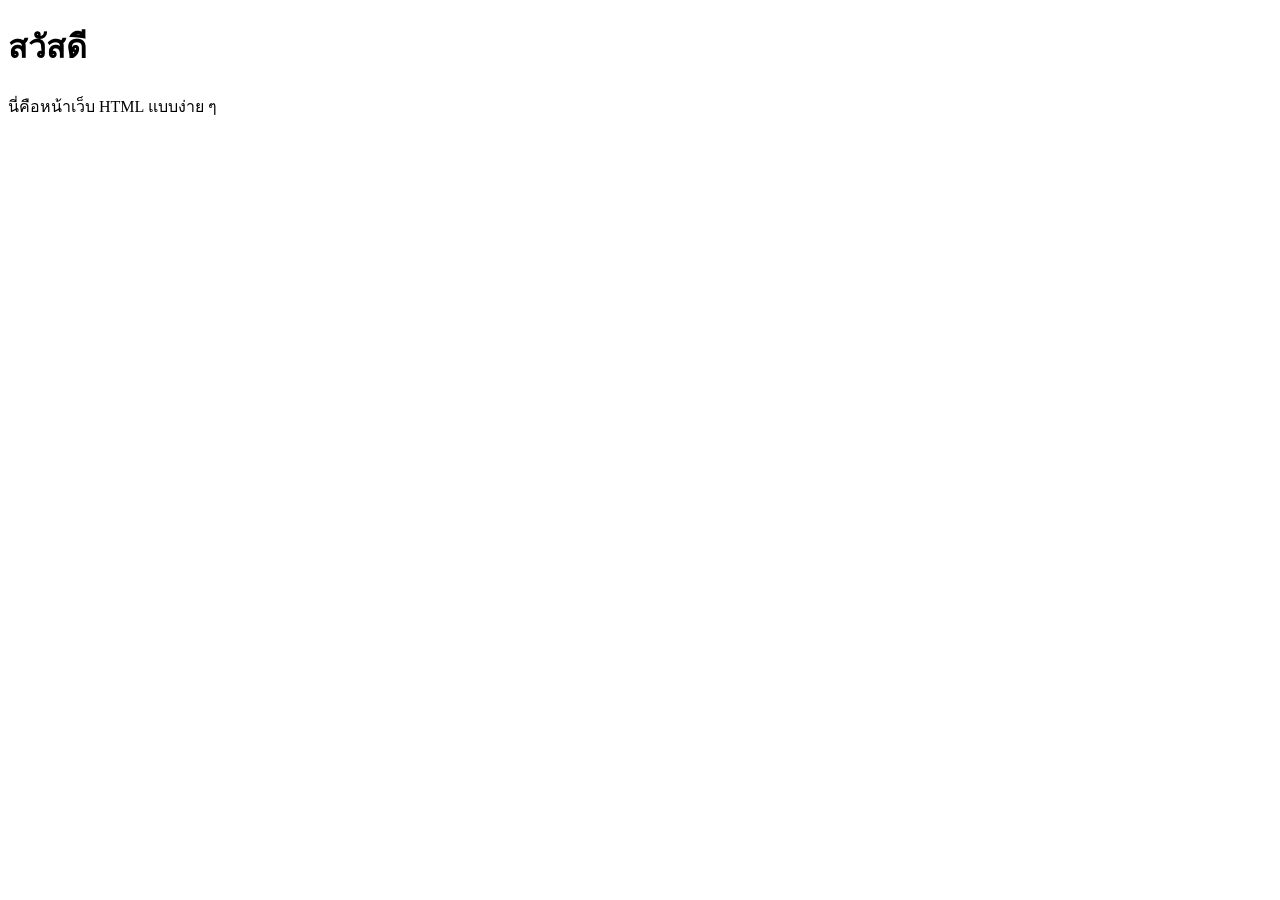
==== index.html @ 40768bd3 "add html file" ====
<!doctype html>
<html lang="th">
<head>
  <meta charset="utf-8">
  <meta name="viewport" content="width=device-width, initial-scale=1">
  <title>หน้าแรก</title>
</head>
<body>
  <h1>สวัสดี</h1>
  <p>นี่คือหน้าเว็บ HTML แบบง่าย ๆ</p>
</body>
</html>
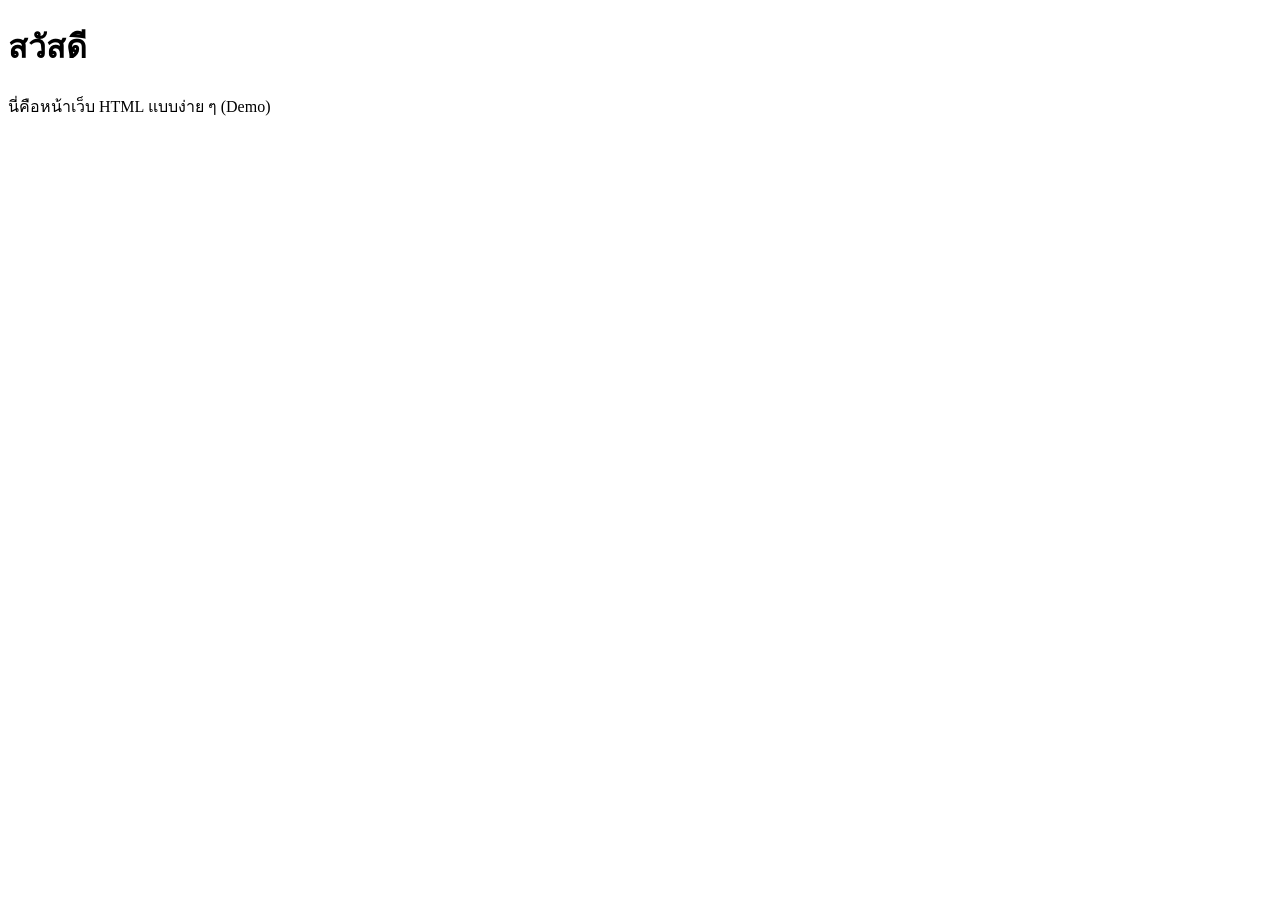
==== commit b89aaad5: "add demo page" ====
--- a/index.html
+++ b/index.html
@@ -7,6 +7,6 @@
 </head>
 <body>
   <h1>สวัสดี</h1>
-  <p>นี่คือหน้าเว็บ HTML แบบง่าย ๆ</p>
+  <p>นี่คือหน้าเว็บ HTML แบบง่าย ๆ (Demo)</p>
 </body>
 </html>
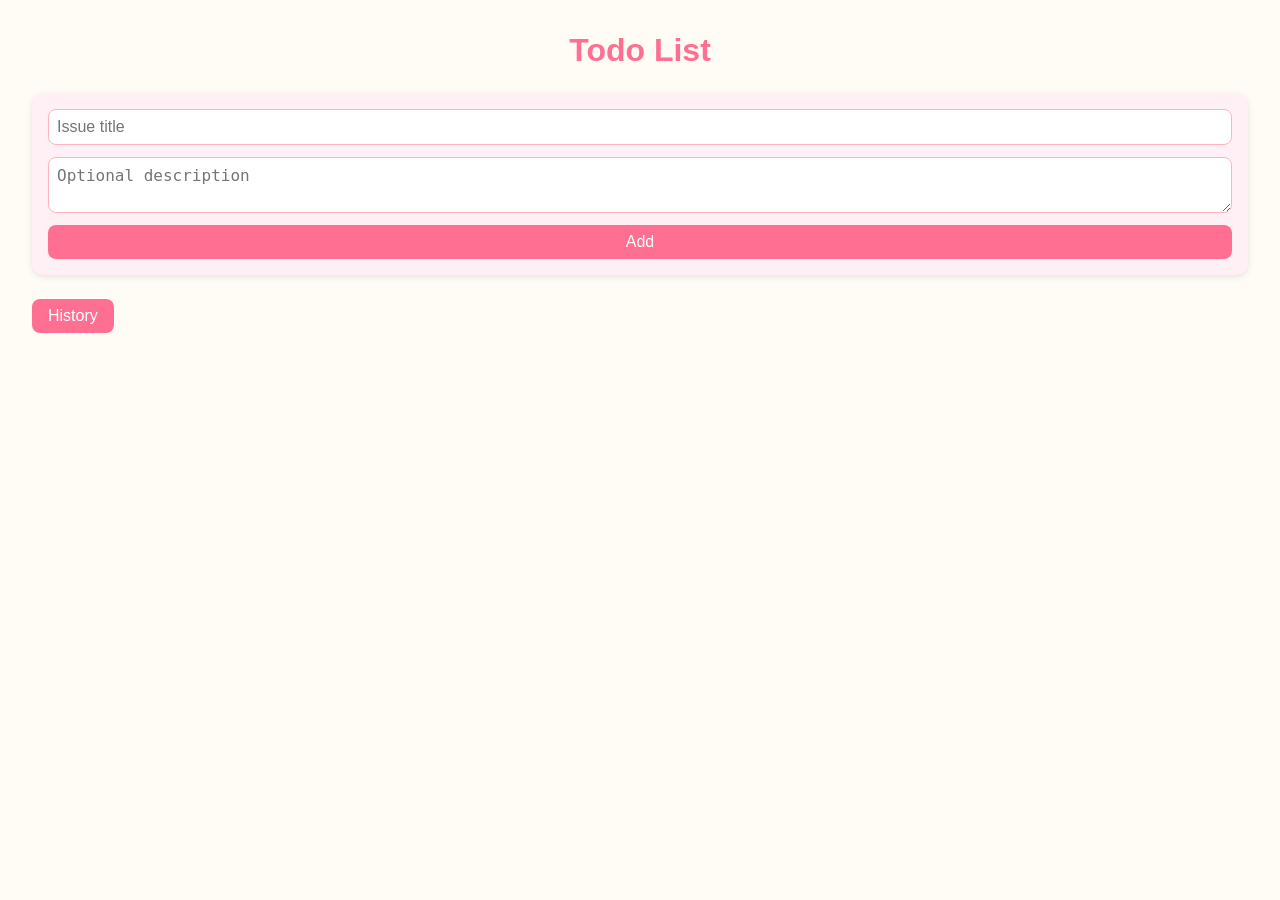
==== commit 50ebe866: "update html" ====
--- a/index.html
+++ b/index.html
@@ -1,12 +1,36 @@
-<!doctype html>
-<html lang="th">
+<!DOCTYPE html>
+<html lang="en">
 <head>
-  <meta charset="utf-8">
-  <meta name="viewport" content="width=device-width, initial-scale=1">
-  <title>หน้าแรก</title>
+  <meta charset="UTF-8" />
+  <meta name="viewport" content="width=device-width, initial-scale=1.0" />
+  <title>Todo List</title>
+  <link rel="stylesheet" href="styles/main.css" />
 </head>
 <body>
-  <h1>สวัสดี</h1>
-  <p>นี่คือหน้าเว็บ HTML แบบง่าย ๆ (Demo)</p>
+  <h1>Todo List</h1>
+
+  <!-- Add Issue Form -->
+  <form id="add-issue">
+    <input type="text" id="title" placeholder="Issue title" required />
+    <textarea id="description" placeholder="Optional description"></textarea>
+    <button type="submit">Add</button>
+  </form>
+
+  <!-- Issue List -->
+  <ul id="issue-list"></ul>
+
+  <!-- History Button -->
+  <button id="history-btn">History</button>
+
+  <!-- History Modal -->
+  <div id="history-modal" class="modal hidden">
+    <div class="modal-content">
+      <span class="close" id="history-close">&times;</span>
+      <h2>Issue History</h2>
+      <ul id="history-list"></ul>
+    </div>
+  </div>
+
+  <script src="scripts/app.js"></script>
 </body>
 </html>
--- a/styles/main.css
+++ b/styles/main.css
@@ -0,0 +1,107 @@
+/* Soft pastel Kawaii UI */
+* {
+  margin: 0;
+  padding: 0;
+  box-sizing: border-box;
+}
+
+body {
+  font-family: 'Helvetica Neue', Arial, sans-serif;
+  background: #fffbf5; /* very light pastel peach */
+  color: #333;
+  padding: 2rem;
+}
+
+h1 {
+  text-align: center;
+  color: #ff6f91; /* pastel pink */
+  margin-bottom: 1.5rem;
+  font-size: 2rem;
+}
+
+form {
+  background: #fff0f5; /* pastel lavender */
+  padding: 1rem;
+  border-radius: 12px;
+  box-shadow: 0 2px 6px rgba(0,0,0,0.1);
+  display: flex;
+  flex-direction: column;
+  gap: 0.75rem;
+  margin-bottom: 1.5rem;
+}
+
+input, textarea {
+  border: 1px solid #ffb3c1; /* soft pink */
+  border-radius: 8px;
+  padding: 0.5rem;
+  font-size: 1rem;
+  background: #fff;
+}
+
+button {
+  background: #ff6f91;
+  color: #fff;
+  border: none;
+  border-radius: 8px;
+  padding: 0.5rem 1rem;
+  font-size: 1rem;
+  cursor: pointer;
+  transition: background 0.2s;
+}
+
+button:hover {
+  background: #ff4d70;
+}
+
+#issue-list, #history-list {
+  list-style: none;
+  padding: 0;
+}
+
+li {
+  background: #fff;
+  margin-bottom: 0.75rem;
+  padding: 0.75rem;
+  border-radius: 10px;
+  box-shadow: 0 1px 3px rgba(0,0,0,0.08);
+  display: flex;
+  justify-content: space-between;
+  align-items: center;
+}
+
+li span {
+  flex-grow: 1;
+  margin-right: 0.5rem;
+}
+
+.modal {
+  position: fixed;
+  inset: 0;
+  background: rgba(255, 250, 240, 0.9);
+  display: flex;
+  justify-content: center;
+  align-items: center;
+}
+
+.modal.hidden { display: none; }
+
+.modal-content {
+  background: #fff;
+  padding: 1.5rem;
+  border-radius: 12px;
+  max-width: 90%;
+  max-height: 80%;
+  overflow-y: auto;
+  position: relative;
+  box-shadow: 0 4px 12px rgba(0,0,0,0.15);
+}
+
+.close {
+  position: absolute;
+  top: 0.5rem;
+  right: 0.5rem;
+  font-size: 1.5rem;
+  cursor: pointer;
+  color: #ff6f91;
+}
+
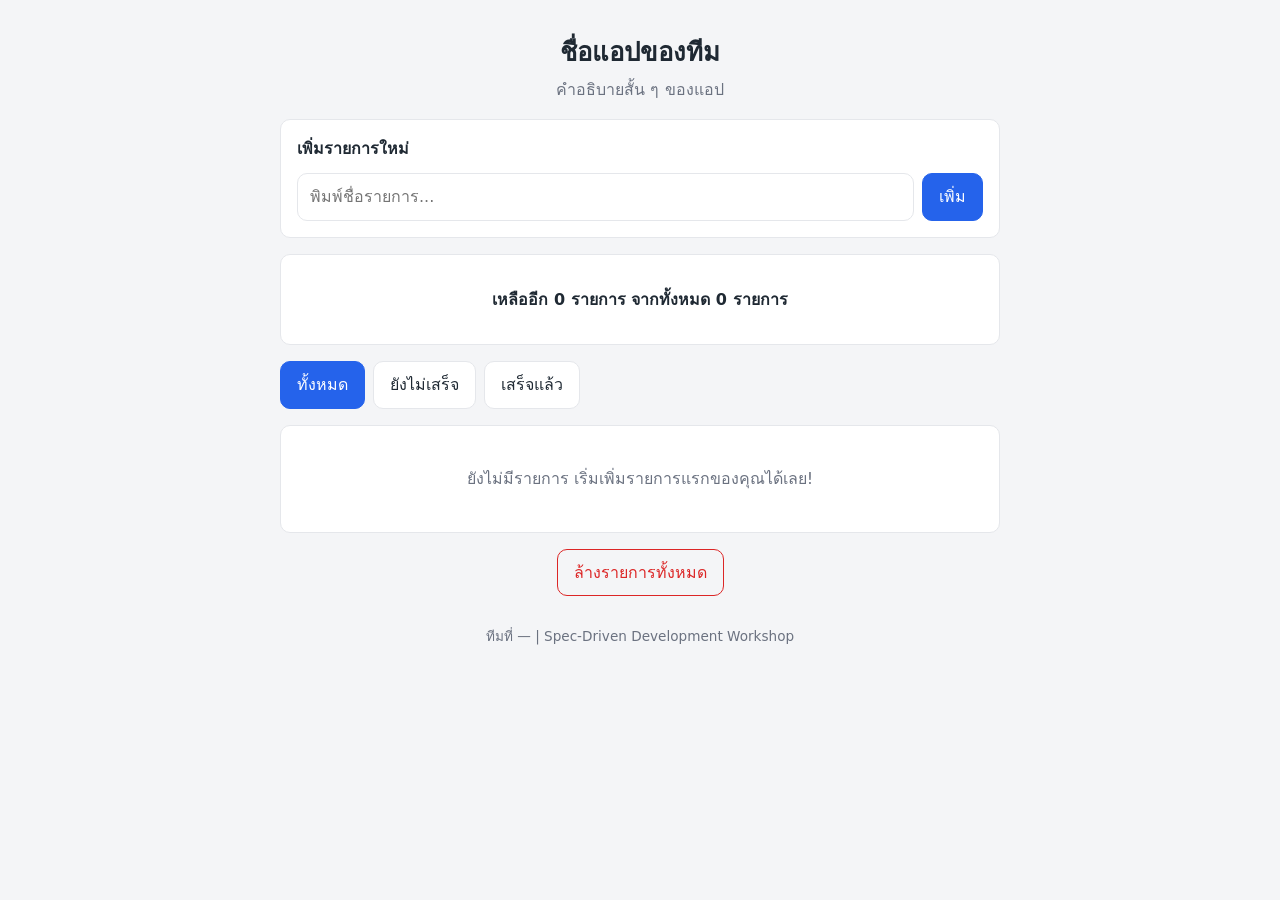
==== commit fe42453d: "Add specifications for various web applications including water tracker, recipe box, flashcard, pomo" ====
--- a/index.html
+++ b/index.html
@@ -1,36 +1,101 @@
-<!DOCTYPE html>
-<html lang="en">
+<!doctype html>
+<!--
+  ============================================================
+  SDD WORKSHOP — BASE TEMPLATE (index.html)
+  ============================================================
+  ไฟล์นี้คือ "จุดเริ่มต้นร่วม" ของทุกทีม
+  แต่ละทีมแตก branch ของตัวเอง (เช่น team-1) แล้วแก้ไฟล์นี้ตามโจทย์ของทีม
+  โจทย์ของแต่ละทีมอยู่ที่: specs/โจทย์/team-<เลขทีม>.md
+
+  วิธีใช้:
+  1. อ่านโจทย์ของทีมตัวเองก่อน
+  2. แทนที่ทุกจุดที่เขียนว่า TODO ด้วยเนื้อหาจริงของโจทย์
+  3. ห้ามย้ายไฟล์นี้ไปโฟลเดอร์ย่อย — index.html ต้องอยู่ที่ root เสมอ (ดู constitution ข้อ VII)
+  4. ไฟล์ style.css และ app.js ต้องวางข้าง ๆ ไฟล์นี้ที่ root เช่นกัน
+
+  โครงสร้างด้านล่างเป็นโครงกลางที่ใช้ได้กับทุกโจทย์
+  (ฟอร์มเพิ่มข้อมูล → สรุปตัวเลข → ตัวกรอง → ลิสต์รายการ → empty state)
+  ทีมสามารถเพิ่ม/ลด section ได้ตามโจทย์ แต่ควรคง id หลักไว้เพื่อให้ app.js อ้างอิงตรงกัน
+  ============================================================
+-->
+<html lang="th">
 <head>
-  <meta charset="UTF-8" />
-  <meta name="viewport" content="width=device-width, initial-scale=1.0" />
-  <title>Todo List</title>
-  <link rel="stylesheet" href="styles/main.css" />
+  <meta charset="utf-8">
+  <meta name="viewport" content="width=device-width, initial-scale=1">
+  <!-- TODO: เปลี่ยนเป็นชื่อแอปของทีม เช่น "บันทึกรายรับ-รายจ่าย" -->
+  <title>SDD Workshop — Base Template</title>
+  <link rel="stylesheet" href="./style.css">
 </head>
 <body>
-  <h1>Todo List</h1>
 
-  <!-- Add Issue Form -->
-  <form id="add-issue">
-    <input type="text" id="title" placeholder="Issue title" required />
-    <textarea id="description" placeholder="Optional description"></textarea>
-    <button type="submit">Add</button>
-  </form>
+  <!-- ========== HEADER: ชื่อแอปและคำอธิบาย ========== -->
+  <header class="app-header">
+    <!-- TODO: เปลี่ยนชื่อแอปให้ตรงกับโจทย์ของทีม -->
+    <h1 id="app-title">ชื่อแอปของทีม</h1>
+    <!-- TODO: เปลี่ยนเป็นคำอธิบายสั้น ๆ ว่าแอปนี้ช่วยอะไรผู้ใช้ -->
+    <p id="app-subtitle">คำอธิบายสั้น ๆ ของแอป</p>
+  </header>
 
-  <!-- Issue List -->
-  <ul id="issue-list"></ul>
+  <main class="app-main">
 
-  <!-- History Button -->
-  <button id="history-btn">History</button>
+    <!-- ========== 1) ฟอร์มเพิ่มข้อมูล (Create) ========== -->
+    <section class="card" id="form-section">
+      <h2 class="section-title">เพิ่มรายการใหม่</h2>
 
-  <!-- History Modal -->
-  <div id="history-modal" class="modal hidden">
-    <div class="modal-content">
-      <span class="close" id="history-close">&times;</span>
-      <h2>Issue History</h2>
-      <ul id="history-list"></ul>
-    </div>
-  </div>
+      <!-- TODO: ปรับ input/select ให้ครบตามข้อ 2.1 ของโจทย์ทีมตัวเอง -->
+      <form id="item-form" class="form" autocomplete="off">
+        <input
+          type="text"
+          id="input-name"
+          class="input"
+          placeholder="พิมพ์ชื่อรายการ..."
+          required
+        >
+        <button type="submit" class="btn btn-primary">เพิ่ม</button>
+      </form>
 
-  <script src="scripts/app.js"></script>
+      <!-- ข้อความแจ้ง error ตอน validate ไม่ผ่าน (ซ่อนไว้ตอนเริ่มต้น) -->
+      <p id="form-error" class="form-error" hidden></p>
+    </section>
+
+    <!-- ========== 2) สรุปตัวเลขแบบเรียลไทม์ ========== -->
+    <!-- TODO: เปลี่ยนข้อความสรุปให้ตรงกับโจทย์ (เช่น ยอดคงเหลือ / ความคืบหน้า / จำนวนที่เหลือ) -->
+    <section class="card summary" id="summary-section">
+      <p id="summary-text">ยังไม่มีข้อมูลสรุป</p>
+    </section>
+
+    <!-- ========== 3) ตัวกรอง (Filter) ========== -->
+    <!-- TODO: เปลี่ยนชื่อปุ่มและค่า data-filter ให้ตรงกับมุมมองที่โจทย์กำหนด -->
+    <section class="filters" id="filter-section">
+      <button type="button" class="btn btn-filter is-active" data-filter="all">ทั้งหมด</button>
+      <button type="button" class="btn btn-filter" data-filter="active">ยังไม่เสร็จ</button>
+      <button type="button" class="btn btn-filter" data-filter="done">เสร็จแล้ว</button>
+    </section>
+
+    <!-- ========== 4) ลิสต์รายการ + empty state ========== -->
+    <section class="card" id="list-section">
+      <!-- app.js จะ render รายการเข้ามาที่นี่ -->
+      <ul id="item-list" class="item-list"></ul>
+
+      <!-- TODO: เปลี่ยนข้อความต้อนรับให้ตรงกับโจทย์ -->
+      <p id="empty-state" class="empty-state">
+        ยังไม่มีรายการ เริ่มเพิ่มรายการแรกของคุณได้เลย!
+      </p>
+    </section>
+
+    <!-- ========== 5) ปุ่มจัดการทั้งชุด (Bulk action) ========== -->
+    <!-- TODO: เปลี่ยนข้อความปุ่มตามโจทย์ เช่น "ล้างรายการที่เสร็จแล้ว" / "เริ่มวันใหม่" -->
+    <section class="actions">
+      <button type="button" id="btn-clear" class="btn btn-danger">ล้างรายการทั้งหมด</button>
+    </section>
+
+  </main>
+
+  <footer class="app-footer">
+    <!-- TODO: ใส่เลขทีมและชื่อสมาชิก -->
+    <p>ทีมที่ — | Spec-Driven Development Workshop</p>
+  </footer>
+
+  <script src="./app.js"></script>
 </body>
 </html>
--- a/style.css
+++ b/style.css
@@ -0,0 +1,189 @@
+/* ============================================================
+   SDD WORKSHOP — BASE TEMPLATE (style.css)
+   ============================================================
+   สไตล์กลางที่ใช้ได้กับทุกโจทย์ แต่ละทีมแก้ไขได้อิสระ
+   แนะนำให้เริ่มจากการเปลี่ยนค่าสีใน :root เพื่อให้แอปมีเอกลักษณ์ของทีม
+   ต้องวางไฟล์นี้ไว้ที่ root ข้าง ๆ index.html เสมอ
+   ============================================================ */
+
+/* TODO: ปรับชุดสีให้เข้ากับธีมของโจทย์ทีมตัวเอง */
+:root {
+  --color-bg: #f4f5f7;
+  --color-surface: #ffffff;
+  --color-text: #1f2933;
+  --color-muted: #6b7280;
+  --color-primary: #2563eb;
+  --color-danger: #dc2626;
+  --color-success: #16a34a;
+  --color-border: #e5e7eb;
+  --radius: 10px;
+  --gap: 16px;
+}
+
+* { box-sizing: border-box; }
+
+body {
+  margin: 0;
+  padding: var(--gap);
+  font-family: "Segoe UI", "Noto Sans Thai", system-ui, sans-serif;
+  background: var(--color-bg);
+  color: var(--color-text);
+  line-height: 1.6;
+}
+
+/* ---------- Layout ---------- */
+.app-header,
+.app-main,
+.app-footer {
+  max-width: 720px;
+  margin: 0 auto;
+}
+
+.app-header { text-align: center; padding-block: var(--gap); }
+.app-header h1 { margin: 0 0 4px; font-size: 1.6rem; }
+.app-header p { margin: 0; color: var(--color-muted); }
+
+.app-footer {
+  text-align: center;
+  color: var(--color-muted);
+  font-size: 0.85rem;
+  padding-block: var(--gap);
+}
+
+.card {
+  background: var(--color-surface);
+  border: 1px solid var(--color-border);
+  border-radius: var(--radius);
+  padding: var(--gap);
+  margin-bottom: var(--gap);
+}
+
+.section-title { margin: 0 0 12px; font-size: 1rem; }
+
+/* ---------- Form ---------- */
+.form {
+  display: flex;
+  flex-wrap: wrap;
+  gap: 8px;
+}
+
+.input,
+.select {
+  flex: 1 1 180px;
+  min-width: 0;                 /* กัน input ดันจนจอล้นบนมือถือ */
+  padding: 10px 12px;
+  font: inherit;
+  border: 1px solid var(--color-border);
+  border-radius: var(--radius);
+  background: #fff;
+}
+
+.input:focus,
+.select:focus {
+  outline: 2px solid var(--color-primary);
+  outline-offset: 1px;
+}
+
+.form-error {
+  margin: 10px 0 0;
+  color: var(--color-danger);
+  font-size: 0.9rem;
+}
+
+/* ---------- Buttons ---------- */
+.btn {
+  padding: 10px 16px;
+  font: inherit;
+  border: 1px solid var(--color-border);
+  border-radius: var(--radius);
+  background: #fff;
+  color: var(--color-text);
+  cursor: pointer;
+}
+
+.btn:hover { filter: brightness(0.97); }
+
+.btn-primary {
+  background: var(--color-primary);
+  border-color: var(--color-primary);
+  color: #fff;
+}
+
+.btn-danger {
+  background: transparent;
+  border-color: var(--color-danger);
+  color: var(--color-danger);
+}
+
+.btn-filter.is-active {
+  background: var(--color-primary);
+  border-color: var(--color-primary);
+  color: #fff;
+}
+
+.btn-icon {
+  padding: 4px 10px;
+  line-height: 1.2;
+}
+
+/* ---------- Summary & filters ---------- */
+.summary {
+  font-weight: 600;
+  text-align: center;
+}
+
+.filters {
+  display: flex;
+  flex-wrap: wrap;
+  gap: 8px;
+  margin-bottom: var(--gap);
+}
+
+/* ---------- List ---------- */
+.item-list {
+  list-style: none;
+  margin: 0;
+  padding: 0;
+}
+
+.item {
+  display: flex;
+  align-items: flex-start;
+  gap: 10px;
+  padding: 12px 0;
+  border-bottom: 1px solid var(--color-border);
+}
+
+.item:last-child { border-bottom: none; }
+
+.item-text {
+  flex: 1;
+  min-width: 0;
+  overflow-wrap: anywhere;      /* ข้อความยาวต้องขึ้นบรรทัดใหม่ ไม่ล้นขอบจอ */
+}
+
+.item.is-done .item-text {
+  text-decoration: line-through;
+  color: var(--color-muted);
+}
+
+.empty-state {
+  margin: 0;
+  padding: 24px 8px;
+  text-align: center;
+  color: var(--color-muted);
+}
+
+.actions {
+  display: flex;
+  justify-content: center;
+}
+
+/* ---------- Responsive ---------- */
+@media (max-width: 480px) {
+  body { padding: 12px; }
+  .app-header h1 { font-size: 1.3rem; }
+  .form { flex-direction: column; }
+  .btn { width: 100%; }
+  .filters .btn { width: auto; flex: 1 1 auto; }
+}
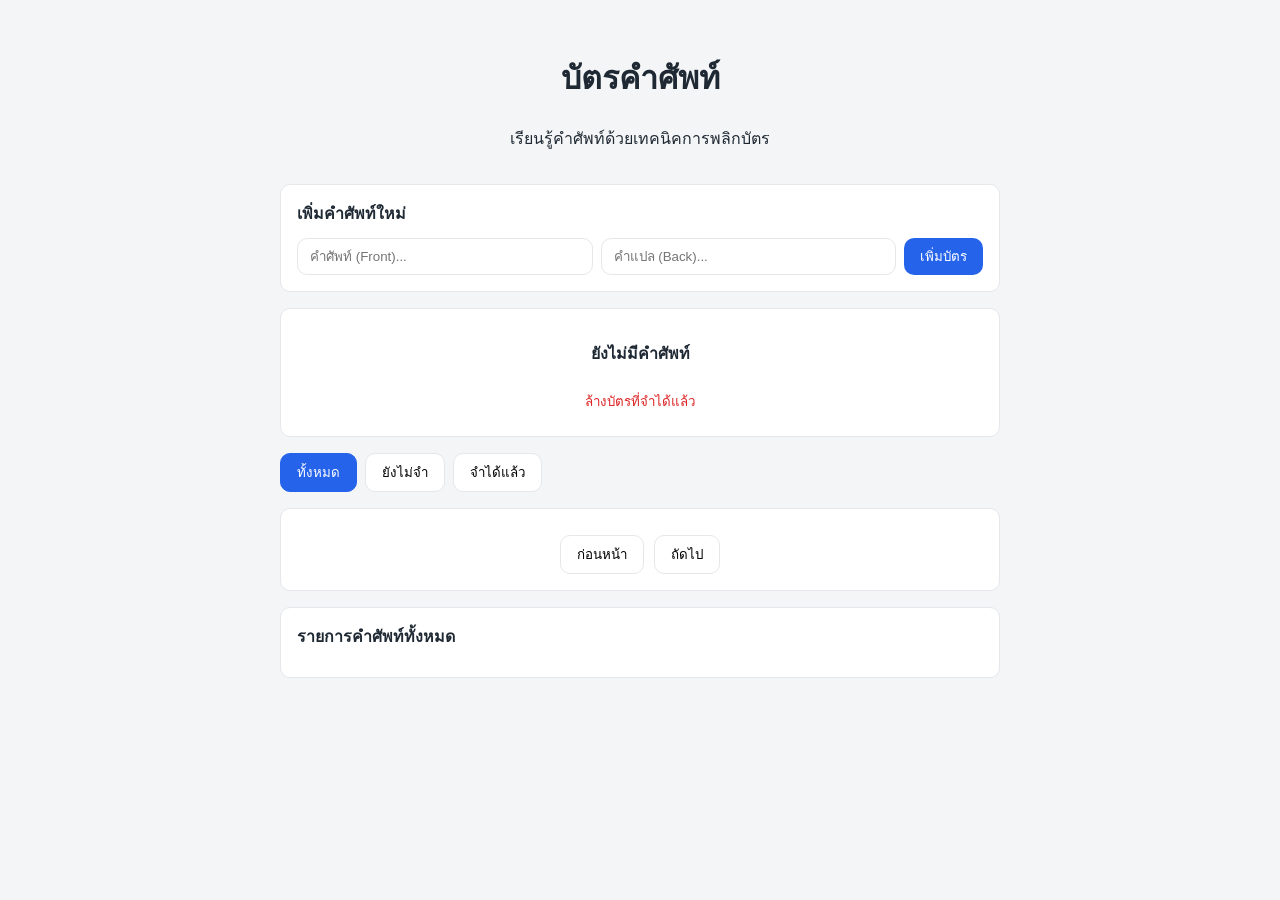
==== commit f1c59002: "edit tasks.md & implement phase 1, 2 codes" ====
--- a/index.html
+++ b/index.html
@@ -1,101 +1,63 @@
 <!doctype html>
-<!--
-  ============================================================
-  SDD WORKSHOP — BASE TEMPLATE (index.html)
-  ============================================================
-  ไฟล์นี้คือ "จุดเริ่มต้นร่วม" ของทุกทีม
-  แต่ละทีมแตก branch ของตัวเอง (เช่น team-1) แล้วแก้ไฟล์นี้ตามโจทย์ของทีม
-  โจทย์ของแต่ละทีมอยู่ที่: specs/โจทย์/team-<เลขทีม>.md
-
-  วิธีใช้:
-  1. อ่านโจทย์ของทีมตัวเองก่อน
-  2. แทนที่ทุกจุดที่เขียนว่า TODO ด้วยเนื้อหาจริงของโจทย์
-  3. ห้ามย้ายไฟล์นี้ไปโฟลเดอร์ย่อย — index.html ต้องอยู่ที่ root เสมอ (ดู constitution ข้อ VII)
-  4. ไฟล์ style.css และ app.js ต้องวางข้าง ๆ ไฟล์นี้ที่ root เช่นกัน
-
-  โครงสร้างด้านล่างเป็นโครงกลางที่ใช้ได้กับทุกโจทย์
-  (ฟอร์มเพิ่มข้อมูล → สรุปตัวเลข → ตัวกรอง → ลิสต์รายการ → empty state)
-  ทีมสามารถเพิ่ม/ลด section ได้ตามโจทย์ แต่ควรคง id หลักไว้เพื่อให้ app.js อ้างอิงตรงกัน
-  ============================================================
--->
 <html lang="th">
 <head>
   <meta charset="utf-8">
   <meta name="viewport" content="width=device-width, initial-scale=1">
-  <!-- TODO: เปลี่ยนเป็นชื่อแอปของทีม เช่น "บันทึกรายรับ-รายจ่าย" -->
-  <title>SDD Workshop — Base Template</title>
+  <title>Flashcard Vocabulary App</title>
   <link rel="stylesheet" href="./style.css">
 </head>
 <body>
 
-  <!-- ========== HEADER: ชื่อแอปและคำอธิบาย ========== -->
   <header class="app-header">
-    <!-- TODO: เปลี่ยนชื่อแอปให้ตรงกับโจทย์ของทีม -->
-    <h1 id="app-title">ชื่อแอปของทีม</h1>
-    <!-- TODO: เปลี่ยนเป็นคำอธิบายสั้น ๆ ว่าแอปนี้ช่วยอะไรผู้ใช้ -->
-    <p id="app-subtitle">คำอธิบายสั้น ๆ ของแอป</p>
+    <h1>บัตรคำศัพท์</h1>
+    <p>เรียนรู้คำศัพท์ด้วยเทคนิคการพลิกบัตร</p>
   </header>
 
   <main class="app-main">
 
-    <!-- ========== 1) ฟอร์มเพิ่มข้อมูล (Create) ========== -->
+    <!-- 1) ฟอร์มเพิ่มข้อมูล -->
     <section class="card" id="form-section">
-      <h2 class="section-title">เพิ่มรายการใหม่</h2>
-
-      <!-- TODO: ปรับ input/select ให้ครบตามข้อ 2.1 ของโจทย์ทีมตัวเอง -->
+      <h2 class="section-title">เพิ่มคำศัพท์ใหม่</h2>
       <form id="item-form" class="form" autocomplete="off">
-        <input
-          type="text"
-          id="input-name"
-          class="input"
-          placeholder="พิมพ์ชื่อรายการ..."
-          required
-        >
-        <button type="submit" class="btn btn-primary">เพิ่ม</button>
+        <input type="text" id="input-vocab" class="input" placeholder="คำศัพท์ (Front)..." required>
+        <input type="text" id="input-translation" class="input" placeholder="คำแปล (Back)..." required>
+        <button type="submit" class="btn btn-primary">เพิ่มบัตร</button>
       </form>
-
-      <!-- ข้อความแจ้ง error ตอน validate ไม่ผ่าน (ซ่อนไว้ตอนเริ่มต้น) -->
       <p id="form-error" class="form-error" hidden></p>
     </section>
 
-    <!-- ========== 2) สรุปตัวเลขแบบเรียลไทม์ ========== -->
-    <!-- TODO: เปลี่ยนข้อความสรุปให้ตรงกับโจทย์ (เช่น ยอดคงเหลือ / ความคืบหน้า / จำนวนที่เหลือ) -->
+    <!-- 2) สรุปตัวเลข + ล้างบัตร -->
     <section class="card summary" id="summary-section">
-      <p id="summary-text">ยังไม่มีข้อมูลสรุป</p>
+      <p id="summary-text">ยังไม่มีคำศัพท์</p>
+      <button type="button" id="btn-clear" class="btn btn-danger">ล้างบัตรที่จำได้แล้ว</button>
     </section>
 
-    <!-- ========== 3) ตัวกรอง (Filter) ========== -->
-    <!-- TODO: เปลี่ยนชื่อปุ่มและค่า data-filter ให้ตรงกับมุมมองที่โจทย์กำหนด -->
+    <!-- 3) ตัวกรอง -->
     <section class="filters" id="filter-section">
       <button type="button" class="btn btn-filter is-active" data-filter="all">ทั้งหมด</button>
-      <button type="button" class="btn btn-filter" data-filter="active">ยังไม่เสร็จ</button>
-      <button type="button" class="btn btn-filter" data-filter="done">เสร็จแล้ว</button>
+      <button type="button" class="btn btn-filter" data-filter="not_memorized">ยังไม่จำ</button>
+      <button type="button" class="btn btn-filter" data-filter="memorized">จำได้แล้ว</button>
     </section>
 
-    <!-- ========== 4) ลิสต์รายการ + empty state ========== -->
-    <section class="card" id="list-section">
-      <!-- app.js จะ render รายการเข้ามาที่นี่ -->
-      <ul id="item-list" class="item-list"></ul>
-
-      <!-- TODO: เปลี่ยนข้อความต้อนรับให้ตรงกับโจทย์ -->
-      <p id="empty-state" class="empty-state">
-        ยังไม่มีรายการ เริ่มเพิ่มรายการแรกของคุณได้เลย!
-      </p>
+    <!-- 4) ส่วนแสดงบัตร (Carousel) -->
+    <section class="card" id="review-section">
+      <div id="carousel"></div>
+      <div class="navigation">
+        <button id="btn-prev" class="btn">ก่อนหน้า</button>
+        <button id="btn-next" class="btn">ถัดไป</button>
+      </div>
     </section>
 
-    <!-- ========== 5) ปุ่มจัดการทั้งชุด (Bulk action) ========== -->
-    <!-- TODO: เปลี่ยนข้อความปุ่มตามโจทย์ เช่น "ล้างรายการที่เสร็จแล้ว" / "เริ่มวันใหม่" -->
-    <section class="actions">
-      <button type="button" id="btn-clear" class="btn btn-danger">ล้างรายการทั้งหมด</button>
+    <!-- 5) ลิสต์รายการ (สำหรับจัดการ) -->
+    <section class="card" id="list-section">
+      <h2 class="section-title">รายการคำศัพท์ทั้งหมด</h2>
+      <ul id="item-list" class="item-list"></ul>
+      <p id="empty-state" class="empty-state" hidden>ยังไม่มีบัตรคำ เริ่มสร้างคำศัพท์แรกของคุณได้เลย!</p>
     </section>
 
   </main>
 
-  <footer class="app-footer">
-    <!-- TODO: ใส่เลขทีมและชื่อสมาชิก -->
-    <p>ทีมที่ — | Spec-Driven Development Workshop</p>
-  </footer>
-
   <script src="./app.js"></script>
 </body>
 </html>
+</html>
--- a/style.css
+++ b/style.css
@@ -1,12 +1,7 @@
 /* ============================================================
-   SDD WORKSHOP — BASE TEMPLATE (style.css)
-   ============================================================
-   สไตล์กลางที่ใช้ได้กับทุกโจทย์ แต่ละทีมแก้ไขได้อิสระ
-   แนะนำให้เริ่มจากการเปลี่ยนค่าสีใน :root เพื่อให้แอปมีเอกลักษณ์ของทีม
-   ต้องวางไฟล์นี้ไว้ที่ root ข้าง ๆ index.html เสมอ
+   Flashcard App — Styles
    ============================================================ */
 
-/* TODO: ปรับชุดสีให้เข้ากับธีมของโจทย์ทีมตัวเอง */
 :root {
   --color-bg: #f4f5f7;
   --color-surface: #ffffff;
@@ -31,24 +26,8 @@
   line-height: 1.6;
 }
 
-/* ---------- Layout ---------- */
-.app-header,
-.app-main,
-.app-footer {
-  max-width: 720px;
-  margin: 0 auto;
-}
-
+.app-header, .app-main { max-width: 720px; margin: 0 auto; }
 .app-header { text-align: center; padding-block: var(--gap); }
-.app-header h1 { margin: 0 0 4px; font-size: 1.6rem; }
-.app-header p { margin: 0; color: var(--color-muted); }
-
-.app-footer {
-  text-align: center;
-  color: var(--color-muted);
-  font-size: 0.85rem;
-  padding-block: var(--gap);
-}
 
 .card {
   background: var(--color-surface);
@@ -60,44 +39,66 @@
 
 .section-title { margin: 0 0 12px; font-size: 1rem; }
 
-/* ---------- Form ---------- */
-.form {
-  display: flex;
-  flex-wrap: wrap;
-  gap: 8px;
+/* Form */
+.form { display: flex; flex-wrap: wrap; gap: 8px; }
+.input { flex: 1 1 180px; padding: 10px 12px; border: 1px solid var(--color-border); border-radius: var(--radius); }
+.form-error { color: var(--color-danger); font-size: 0.9rem; }
+
+/* Buttons */
+.btn { padding: 8px 16px; border: 1px solid var(--color-border); border-radius: var(--radius); background: #fff; cursor: pointer; }
+.btn-primary { background: var(--color-primary); color: white; border: none; }
+.btn-danger { background: var(--color-danger); color: white; border: none; }
+.btn-filter.is-active { background: var(--color-primary); color: white; }
+
+/* ---------- CSS 3D Card Flipping Animation ---------- */
+.flashcard-container {
+  perspective: 1000px;
+  width: 100%;
+  max-width: 400px;
+  height: 200px;
+  margin: 20px auto;
+  cursor: pointer;
 }
 
-.input,
-.select {
-  flex: 1 1 180px;
-  min-width: 0;                 /* กัน input ดันจนจอล้นบนมือถือ */
-  padding: 10px 12px;
-  font: inherit;
-  border: 1px solid var(--color-border);
-  border-radius: var(--radius);
-  background: #fff;
+.flashcard-inner {
+  position: relative;
+  width: 100%;
+  height: 100%;
+  text-align: center;
+  transition: transform 0.4s ease-in-out;
+  transform-style: preserve-3d;
 }
 
-.input:focus,
-.select:focus {
-  outline: 2px solid var(--color-primary);
-  outline-offset: 1px;
+.flashcard-container.is-flipped .flashcard-inner {
+  transform: rotateY(180deg);
 }
 
-.form-error {
-  margin: 10px 0 0;
-  color: var(--color-danger);
-  font-size: 0.9rem;
+.flashcard-front, .flashcard-back {
+  position: absolute;
+  width: 100%;
+  height: 100%;
+  backface-visibility: hidden;
+  border-radius: var(--radius);
+  border: 2px solid var(--color-border);
+  background: var(--color-surface);
+  display: flex;
+  flex-direction: column;
+  justify-content: center;
+  align-items: center;
+  padding: var(--gap);
+  box-shadow: 0 4px 6px rgba(0, 0, 0, 0.05);
 }
 
-/* ---------- Buttons ---------- */
-.btn {
-  padding: 10px 16px;
-  font: inherit;
-  border: 1px solid var(--color-border);
-  border-radius: var(--radius);
-  background: #fff;
-  color: var(--color-text);
+.flashcard-back {
+  transform: rotateY(180deg);
+  background: #f8fafc;
+}
+
+.navigation { display: flex; justify-content: center; gap: 10px; margin-top: 10px; }
+.item-list { list-style: none; padding: 0; }
+.item-list li { border-bottom: 1px solid var(--color-border); padding: 8px 0; display: flex; justify-content: space-between; align-items: center; }
+.memorized { border-left: 4px solid var(--color-success); padding-left: 10px; }
+
   cursor: pointer;
 }
 
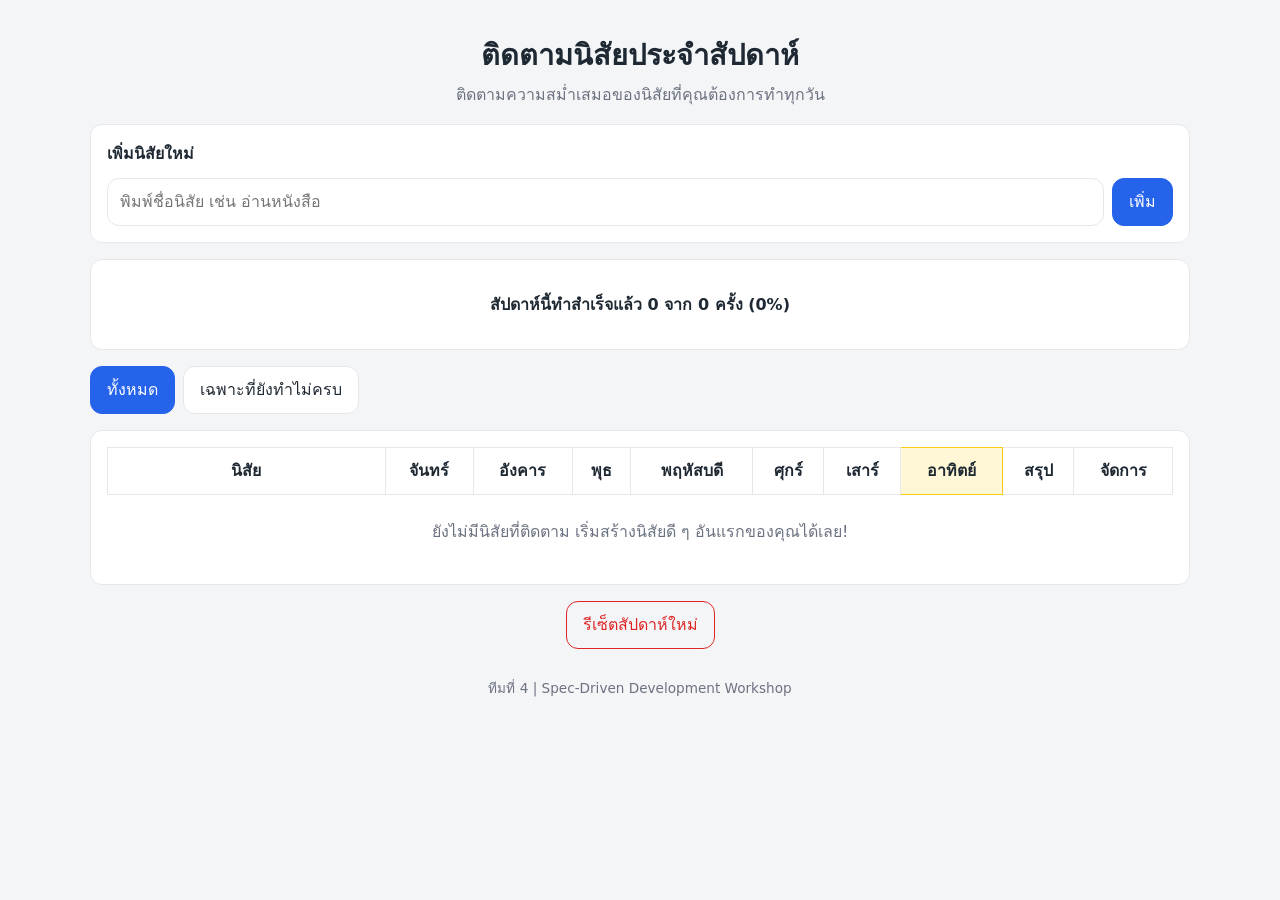
==== commit f40cfa67: "phase 1-2" ====
--- a/index.html
+++ b/index.html
@@ -3,61 +3,75 @@
 <head>
   <meta charset="utf-8">
   <meta name="viewport" content="width=device-width, initial-scale=1">
-  <title>Flashcard Vocabulary App</title>
+  <title>ติดตามนิสัยประจำสัปดาห์</title>
   <link rel="stylesheet" href="./style.css">
 </head>
 <body>
-
   <header class="app-header">
-    <h1>บัตรคำศัพท์</h1>
-    <p>เรียนรู้คำศัพท์ด้วยเทคนิคการพลิกบัตร</p>
+    <h1 id="app-title">ติดตามนิสัยประจำสัปดาห์</h1>
+    <p id="app-subtitle">ติดตามความสม่ำเสมอของนิสัยที่คุณต้องการทำทุกวัน</p>
   </header>
 
   <main class="app-main">
-
-    <!-- 1) ฟอร์มเพิ่มข้อมูล -->
     <section class="card" id="form-section">
-      <h2 class="section-title">เพิ่มคำศัพท์ใหม่</h2>
+      <h2 class="section-title">เพิ่มนิสัยใหม่</h2>
       <form id="item-form" class="form" autocomplete="off">
-        <input type="text" id="input-vocab" class="input" placeholder="คำศัพท์ (Front)..." required>
-        <input type="text" id="input-translation" class="input" placeholder="คำแปล (Back)..." required>
-        <button type="submit" class="btn btn-primary">เพิ่มบัตร</button>
+        <input
+          type="text"
+          id="input-name"
+          class="input"
+          placeholder="พิมพ์ชื่อนิสัย เช่น อ่านหนังสือ"
+          required
+        >
+        <button type="submit" class="btn btn-primary">เพิ่ม</button>
       </form>
       <p id="form-error" class="form-error" hidden></p>
     </section>
 
-    <!-- 2) สรุปตัวเลข + ล้างบัตร -->
     <section class="card summary" id="summary-section">
-      <p id="summary-text">ยังไม่มีคำศัพท์</p>
-      <button type="button" id="btn-clear" class="btn btn-danger">ล้างบัตรที่จำได้แล้ว</button>
+      <p id="summary-text">สัปดาห์นี้ทำสำเร็จแล้ว 0 จาก 0 ครั้ง (0%)</p>
     </section>
 
-    <!-- 3) ตัวกรอง -->
     <section class="filters" id="filter-section">
       <button type="button" class="btn btn-filter is-active" data-filter="all">ทั้งหมด</button>
-      <button type="button" class="btn btn-filter" data-filter="not_memorized">ยังไม่จำ</button>
-      <button type="button" class="btn btn-filter" data-filter="memorized">จำได้แล้ว</button>
+      <button type="button" class="btn btn-filter" data-filter="incomplete">เฉพาะที่ยังทำไม่ครบ</button>
     </section>
 
-    <!-- 4) ส่วนแสดงบัตร (Carousel) -->
-    <section class="card" id="review-section">
-      <div id="carousel"></div>
-      <div class="navigation">
-        <button id="btn-prev" class="btn">ก่อนหน้า</button>
-        <button id="btn-next" class="btn">ถัดไป</button>
+    <section class="card" id="list-section">
+      <div class="table-wrapper">
+        <table class="habit-table">
+          <thead>
+            <tr>
+              <th class="habit-name-header">นิสัย</th>
+              <th class="day-header">จันทร์</th>
+              <th class="day-header">อังคาร</th>
+              <th class="day-header">พุธ</th>
+              <th class="day-header">พฤหัสบดี</th>
+              <th class="day-header">ศุกร์</th>
+              <th class="day-header">เสาร์</th>
+              <th class="day-header">อาทิตย์</th>
+              <th class="result-header">สรุป</th>
+              <th class="action-header">จัดการ</th>
+            </tr>
+          </thead>
+          <tbody id="item-list"></tbody>
+        </table>
       </div>
+
+      <p id="empty-state" class="empty-state">
+        ยังไม่มีนิสัยที่ติดตาม เริ่มสร้างนิสัยดี ๆ อันแรกของคุณได้เลย!
+      </p>
     </section>
 
-    <!-- 5) ลิสต์รายการ (สำหรับจัดการ) -->
-    <section class="card" id="list-section">
-      <h2 class="section-title">รายการคำศัพท์ทั้งหมด</h2>
-      <ul id="item-list" class="item-list"></ul>
-      <p id="empty-state" class="empty-state" hidden>ยังไม่มีบัตรคำ เริ่มสร้างคำศัพท์แรกของคุณได้เลย!</p>
+    <section class="actions">
+      <button type="button" id="btn-clear" class="btn btn-danger">รีเซ็ตสัปดาห์ใหม่</button>
     </section>
+  </main>
 
-  </main>
+  <footer class="app-footer">
+    <p>ทีมที่ 4 | Spec-Driven Development Workshop</p>
+  </footer>
 
   <script src="./app.js"></script>
 </body>
 </html>
-</html>
--- a/style.css
+++ b/style.css
@@ -1,7 +1,3 @@
-/* ============================================================
-   Flashcard App — Styles
-   ============================================================ */
-
 :root {
   --color-bg: #f4f5f7;
   --color-surface: #ffffff;
@@ -11,7 +7,9 @@
   --color-danger: #dc2626;
   --color-success: #16a34a;
   --color-border: #e5e7eb;
-  --radius: 10px;
+  --color-today: #fff7d6;
+  --color-today-border: #facc15;
+  --radius: 12px;
   --gap: 16px;
 }
 
@@ -26,8 +24,23 @@
   line-height: 1.6;
 }
 
-.app-header, .app-main { max-width: 720px; margin: 0 auto; }
+.app-header,
+.app-main,
+.app-footer {
+  max-width: 1100px;
+  margin: 0 auto;
+}
+
 .app-header { text-align: center; padding-block: var(--gap); }
+.app-header h1 { margin: 0 0 4px; font-size: 1.8rem; }
+.app-header p { margin: 0; color: var(--color-muted); }
+
+.app-footer {
+  text-align: center;
+  color: var(--color-muted);
+  font-size: 0.85rem;
+  padding-block: var(--gap);
+}
 
 .card {
   background: var(--color-surface);
@@ -39,66 +52,40 @@
 
 .section-title { margin: 0 0 12px; font-size: 1rem; }
 
-/* Form */
-.form { display: flex; flex-wrap: wrap; gap: 8px; }
-.input { flex: 1 1 180px; padding: 10px 12px; border: 1px solid var(--color-border); border-radius: var(--radius); }
-.form-error { color: var(--color-danger); font-size: 0.9rem; }
-
-/* Buttons */
-.btn { padding: 8px 16px; border: 1px solid var(--color-border); border-radius: var(--radius); background: #fff; cursor: pointer; }
-.btn-primary { background: var(--color-primary); color: white; border: none; }
-.btn-danger { background: var(--color-danger); color: white; border: none; }
-.btn-filter.is-active { background: var(--color-primary); color: white; }
-
-/* ---------- CSS 3D Card Flipping Animation ---------- */
-.flashcard-container {
-  perspective: 1000px;
-  width: 100%;
-  max-width: 400px;
-  height: 200px;
-  margin: 20px auto;
-  cursor: pointer;
-}
-
-.flashcard-inner {
-  position: relative;
-  width: 100%;
-  height: 100%;
-  text-align: center;
-  transition: transform 0.4s ease-in-out;
-  transform-style: preserve-3d;
-}
-
-.flashcard-container.is-flipped .flashcard-inner {
-  transform: rotateY(180deg);
-}
-
-.flashcard-front, .flashcard-back {
-  position: absolute;
-  width: 100%;
-  height: 100%;
-  backface-visibility: hidden;
+.form {
+  display: flex;
+  flex-wrap: wrap;
+  gap: 8px;
+}
+
+.input {
+  flex: 1 1 260px;
+  min-width: 0;
+  padding: 10px 12px;
+  font: inherit;
+  border: 1px solid var(--color-border);
   border-radius: var(--radius);
-  border: 2px solid var(--color-border);
-  background: var(--color-surface);
-  display: flex;
-  flex-direction: column;
-  justify-content: center;
-  align-items: center;
-  padding: var(--gap);
-  box-shadow: 0 4px 6px rgba(0, 0, 0, 0.05);
-}
-
-.flashcard-back {
-  transform: rotateY(180deg);
-  background: #f8fafc;
-}
-
-.navigation { display: flex; justify-content: center; gap: 10px; margin-top: 10px; }
-.item-list { list-style: none; padding: 0; }
-.item-list li { border-bottom: 1px solid var(--color-border); padding: 8px 0; display: flex; justify-content: space-between; align-items: center; }
-.memorized { border-left: 4px solid var(--color-success); padding-left: 10px; }
-
+  background: #fff;
+}
+
+.input:focus {
+  outline: 2px solid var(--color-primary);
+  outline-offset: 1px;
+}
+
+.form-error {
+  margin: 10px 0 0;
+  color: var(--color-danger);
+  font-size: 0.9rem;
+}
+
+.btn {
+  padding: 10px 16px;
+  font: inherit;
+  border: 1px solid var(--color-border);
+  border-radius: var(--radius);
+  background: #fff;
+  color: var(--color-text);
   cursor: pointer;
 }
 
@@ -123,13 +110,13 @@
 }
 
 .btn-icon {
-  padding: 4px 10px;
+  padding: 5px 10px;
+  font-size: 0.8rem;
   line-height: 1.2;
 }
 
-/* ---------- Summary & filters ---------- */
 .summary {
-  font-weight: 600;
+  font-weight: 700;
   text-align: center;
 }
 
@@ -140,32 +127,76 @@
   margin-bottom: var(--gap);
 }
 
-/* ---------- List ---------- */
-.item-list {
-  list-style: none;
-  margin: 0;
-  padding: 0;
-}
-
-.item {
-  display: flex;
-  align-items: flex-start;
-  gap: 10px;
-  padding: 12px 0;
-  border-bottom: 1px solid var(--color-border);
-}
-
-.item:last-child { border-bottom: none; }
-
-.item-text {
-  flex: 1;
-  min-width: 0;
-  overflow-wrap: anywhere;      /* ข้อความยาวต้องขึ้นบรรทัดใหม่ ไม่ล้นขอบจอ */
-}
-
-.item.is-done .item-text {
-  text-decoration: line-through;
+.table-wrapper {
+  overflow-x: auto;
+  -webkit-overflow-scrolling: touch;
+}
+
+.habit-table {
+  width: 100%;
+  min-width: 760px;
+  border-collapse: collapse;
+  background: #fff;
+}
+
+.habit-table th,
+.habit-table td {
+  padding: 10px 8px;
+  border: 1px solid var(--color-border);
+  text-align: center;
+  vertical-align: middle;
+}
+
+.habit-name-header,
+.habit-name-cell {
+  min-width: 180px;
+  text-align: left;
+}
+
+.habit-name {
+  display: inline-block;
+  max-width: 100%;
+  word-break: break-word;
+  overflow-wrap: anywhere;
+}
+
+.day-header.today-highlight,
+.day-cell.today-highlight {
+  background: var(--color-today);
+  border-color: var(--color-today-border);
+}
+
+.day-toggle {
+  width: 34px;
+  height: 34px;
+  border: 1px solid var(--color-border);
+  border-radius: 8px;
+  background: #fff;
   color: var(--color-muted);
+  font-size: 1rem;
+  cursor: pointer;
+  font-weight: 700;
+}
+
+.day-cell.is-done .day-toggle {
+  background: var(--color-success);
+  border-color: var(--color-success);
+  color: #fff;
+}
+
+.result-header,
+.result-cell,
+.action-header,
+.action-cell {
+  white-space: nowrap;
+}
+
+.action-cell {
+  display: flex;
+  gap: 6px;
+  justify-content: center;
+  align-items: center;
+  min-width: 130px;
 }
 
 .empty-state {
@@ -180,11 +211,11 @@
   justify-content: center;
 }
 
-/* ---------- Responsive ---------- */
-@media (max-width: 480px) {
+@media (max-width: 640px) {
   body { padding: 12px; }
-  .app-header h1 { font-size: 1.3rem; }
+  .app-header h1 { font-size: 1.4rem; }
   .form { flex-direction: column; }
   .btn { width: 100%; }
   .filters .btn { width: auto; flex: 1 1 auto; }
-}
+  .habit-table { min-width: 680px; }
+}
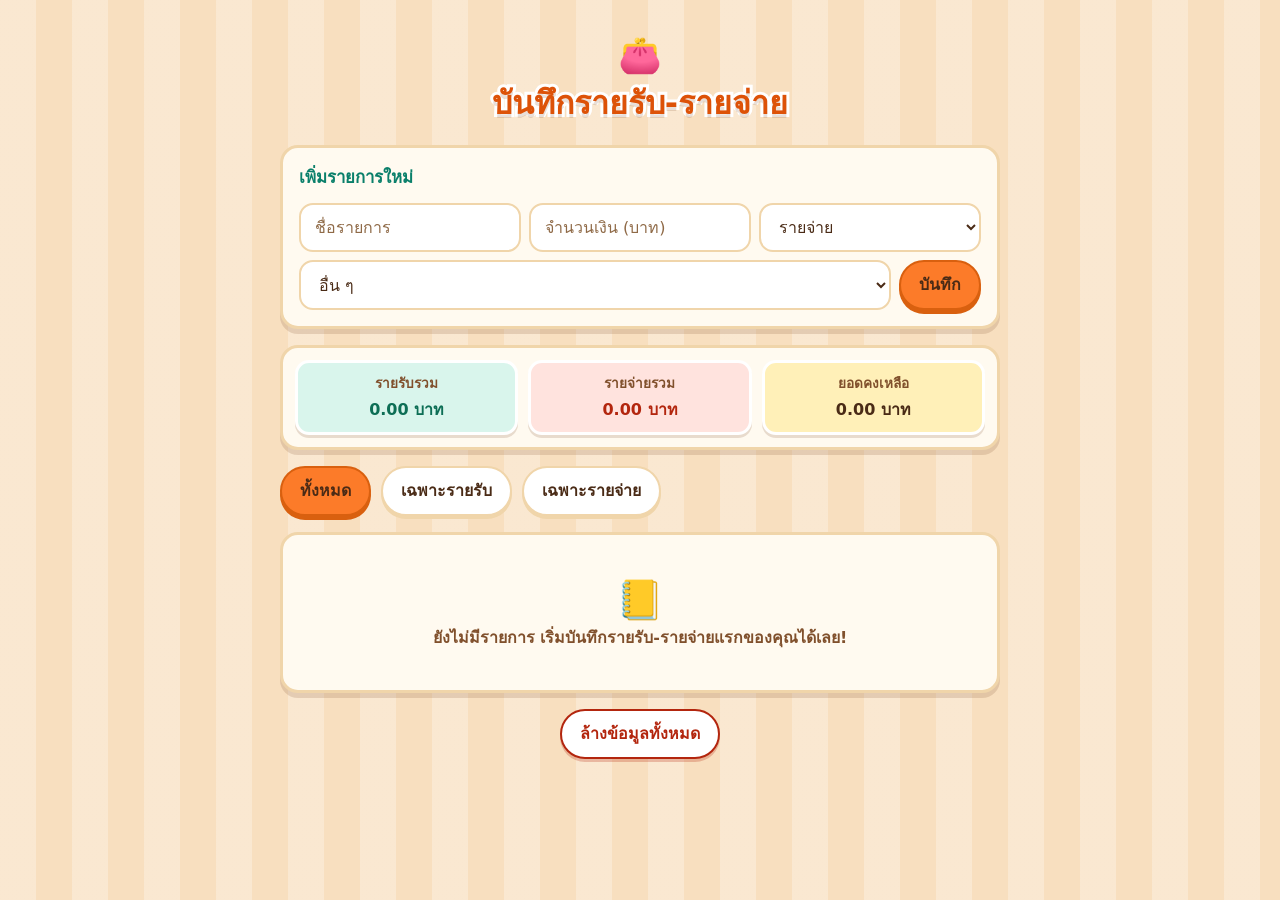
==== commit da40f040: "Add task list for Web Expense Tracker and implement initial setup - Created tasks.md for organizing " ====
--- a/index.html
+++ b/index.html
@@ -3,74 +3,91 @@
 <head>
   <meta charset="utf-8">
   <meta name="viewport" content="width=device-width, initial-scale=1">
-  <title>ติดตามนิสัยประจำสัปดาห์</title>
+  <meta name="theme-color" content="#f8dfbf">
+  <title>บันทึกรายรับ-รายจ่าย</title>
   <link rel="stylesheet" href="./style.css">
 </head>
 <body>
+
   <header class="app-header">
-    <h1 id="app-title">ติดตามนิสัยประจำสัปดาห์</h1>
-    <p id="app-subtitle">ติดตามความสม่ำเสมอของนิสัยที่คุณต้องการทำทุกวัน</p>
+    <h1 id="app-title">บันทึกรายรับ-รายจ่าย</h1>
   </header>
 
   <main class="app-main">
+
+    <!-- ฟอร์มเพิ่มข้อมูล (Create) -->
     <section class="card" id="form-section">
-      <h2 class="section-title">เพิ่มนิสัยใหม่</h2>
-      <form id="item-form" class="form" autocomplete="off">
+      <h2 class="section-title">เพิ่มรายการใหม่</h2>
+
+      <form id="item-form" class="form" autocomplete="off" novalidate>
         <input
           type="text"
           id="input-name"
           class="input"
-          placeholder="พิมพ์ชื่อนิสัย เช่น อ่านหนังสือ"
-          required
+          placeholder="ชื่อรายการ"
         >
-        <button type="submit" class="btn btn-primary">เพิ่ม</button>
+        <input
+          type="number"
+          id="input-amount"
+          class="input"
+          step="any"
+          inputmode="decimal"
+          placeholder="จำนวนเงิน (บาท)"
+        >
+        <select id="input-type" class="select">
+          <option value="expense" selected>รายจ่าย</option>
+          <option value="income">รายรับ</option>
+        </select>
+        <select id="input-category" class="select">
+          <option value="food">อาหาร</option>
+          <option value="travel">เดินทาง</option>
+          <option value="shopping">ช้อปปิ้ง</option>
+          <option value="other" selected>อื่น ๆ</option>
+        </select>
+        <button type="submit" class="btn btn-primary">บันทึก</button>
       </form>
+
       <p id="form-error" class="form-error" hidden></p>
     </section>
 
+    <!-- สรุปตัวเลขแบบเรียลไทม์ -->
     <section class="card summary" id="summary-section">
-      <p id="summary-text">สัปดาห์นี้ทำสำเร็จแล้ว 0 จาก 0 ครั้ง (0%)</p>
+      <div id="summary-text">
+        <div class="summary-item">
+          <span class="summary-label">รายรับรวม</span>
+          <span class="summary-value" id="summary-income"></span>
+        </div>
+        <div class="summary-item">
+          <span class="summary-label">รายจ่ายรวม</span>
+          <span class="summary-value" id="summary-expense"></span>
+        </div>
+        <div class="summary-item">
+          <span class="summary-label">ยอดคงเหลือ</span>
+          <span class="summary-value" id="summary-balance"></span>
+        </div>
+      </div>
     </section>
 
+    <!-- ตัวกรอง (Filter) -->
     <section class="filters" id="filter-section">
       <button type="button" class="btn btn-filter is-active" data-filter="all">ทั้งหมด</button>
-      <button type="button" class="btn btn-filter" data-filter="incomplete">เฉพาะที่ยังทำไม่ครบ</button>
+      <button type="button" class="btn btn-filter" data-filter="income">เฉพาะรายรับ</button>
+      <button type="button" class="btn btn-filter" data-filter="expense">เฉพาะรายจ่าย</button>
     </section>
 
+    <!-- ลิสต์รายการ + empty state -->
     <section class="card" id="list-section">
-      <div class="table-wrapper">
-        <table class="habit-table">
-          <thead>
-            <tr>
-              <th class="habit-name-header">นิสัย</th>
-              <th class="day-header">จันทร์</th>
-              <th class="day-header">อังคาร</th>
-              <th class="day-header">พุธ</th>
-              <th class="day-header">พฤหัสบดี</th>
-              <th class="day-header">ศุกร์</th>
-              <th class="day-header">เสาร์</th>
-              <th class="day-header">อาทิตย์</th>
-              <th class="result-header">สรุป</th>
-              <th class="action-header">จัดการ</th>
-            </tr>
-          </thead>
-          <tbody id="item-list"></tbody>
-        </table>
-      </div>
+      <ul id="item-list" class="item-list"></ul>
 
-      <p id="empty-state" class="empty-state">
-        ยังไม่มีนิสัยที่ติดตาม เริ่มสร้างนิสัยดี ๆ อันแรกของคุณได้เลย!
-      </p>
+      <p id="empty-state" class="empty-state"></p>
     </section>
 
+    <!-- ปุ่มจัดการทั้งชุด -->
     <section class="actions">
-      <button type="button" id="btn-clear" class="btn btn-danger">รีเซ็ตสัปดาห์ใหม่</button>
+      <button type="button" id="btn-clear" class="btn btn-danger">ล้างข้อมูลทั้งหมด</button>
     </section>
+
   </main>
-
-  <footer class="app-footer">
-    <p>ทีมที่ 4 | Spec-Driven Development Workshop</p>
-  </footer>
 
   <script src="./app.js"></script>
 </body>
--- a/style.css
+++ b/style.css
@@ -1,15 +1,24 @@
+/* สีสดใช้เป็น "พื้น" ส่วนสีตัวอักษรเข้มกว่า เพื่อให้ผ่านเกณฑ์ความอ่านง่าย (ดู specs/001-web-expense-tracker/research.md R14) */
 :root {
-  --color-bg: #f4f5f7;
-  --color-surface: #ffffff;
-  --color-text: #1f2933;
-  --color-muted: #6b7280;
-  --color-primary: #2563eb;
-  --color-danger: #dc2626;
-  --color-success: #16a34a;
-  --color-border: #e5e7eb;
-  --color-today: #fff7d6;
-  --color-today-border: #facc15;
-  --radius: 12px;
+  --color-bg: #f8dfbf;
+  --color-surface: #fffaf0;
+  --color-border: #f0d5aa;
+  --color-shadow: rgba(128, 80, 44, 0.18);
+  --color-text: #4a2b16;
+  --color-muted: #80502c;
+  --color-placeholder: #8f6a47;
+  --color-primary: #fc7b29;
+  --color-primary-hover: #ff8a3d;
+  --color-primary-edge: #d9600f;
+  --color-title: #dd5208;
+  --color-teal: #0a7f6a;
+  --color-success: #0d6e55;
+  --color-danger: #b3260e;
+  --color-income-bg: #d9f5ec;
+  --color-expense-bg: #ffe3de;
+  --color-balance-bg: #fff0b8;
+  --radius: 18px;
+  --radius-sm: 14px;
   --gap: 16px;
 }
 
@@ -19,57 +28,82 @@
   margin: 0;
   padding: var(--gap);
   font-family: "Segoe UI", "Noto Sans Thai", system-ui, sans-serif;
-  background: var(--color-bg);
+  background-color: var(--color-bg);
+  background-image: repeating-linear-gradient(90deg, rgba(255, 255, 255, 0.28) 0 36px, transparent 36px 72px);
+  background-attachment: fixed;
   color: var(--color-text);
   line-height: 1.6;
 }
 
+/* ---------- Layout ---------- */
 .app-header,
-.app-main,
-.app-footer {
-  max-width: 1100px;
+.app-main {
+  max-width: 720px;
   margin: 0 auto;
 }
 
 .app-header { text-align: center; padding-block: var(--gap); }
-.app-header h1 { margin: 0 0 4px; font-size: 1.8rem; }
-.app-header p { margin: 0; color: var(--color-muted); }
-
-.app-footer {
-  text-align: center;
-  color: var(--color-muted);
-  font-size: 0.85rem;
-  padding-block: var(--gap);
+
+.app-header::before {
+  content: "👛";
+  display: block;
+  font-size: 2.2rem;
+  line-height: 1.3;
+}
+
+.app-header h1 {
+  margin: 0;
+  font-size: 2rem;
+  font-weight: 800;
+  color: var(--color-title);
+  -webkit-text-stroke: 6px #fff;
+  paint-order: stroke fill;
+  text-shadow: 0 4px 0 var(--color-shadow);
 }
 
 .card {
   background: var(--color-surface);
-  border: 1px solid var(--color-border);
+  border: 3px solid var(--color-border);
   border-radius: var(--radius);
+  box-shadow: 0 5px 0 var(--color-shadow);
   padding: var(--gap);
   margin-bottom: var(--gap);
 }
 
-.section-title { margin: 0 0 12px; font-size: 1rem; }
-
+.section-title {
+  margin: 0 0 12px;
+  font-size: 1.05rem;
+  font-weight: 800;
+  color: var(--color-teal);
+}
+
+/* ---------- Form ---------- */
 .form {
   display: flex;
   flex-wrap: wrap;
   gap: 8px;
 }
 
-.input {
-  flex: 1 1 260px;
-  min-width: 0;
-  padding: 10px 12px;
+.input,
+.select {
+  flex: 1 1 180px;
+  min-width: 0;                 /* กัน input ดันจนจอล้นบนมือถือ */
+  padding: 10px 14px;
   font: inherit;
-  border: 1px solid var(--color-border);
-  border-radius: var(--radius);
+  color: var(--color-text);
+  border: 2px solid var(--color-border);
+  border-radius: var(--radius-sm);
   background: #fff;
 }
 
-.input:focus {
-  outline: 2px solid var(--color-primary);
+.input::placeholder {
+  color: var(--color-placeholder);
+  opacity: 1;
+}
+
+.input:focus,
+.select:focus {
+  outline: 3px solid var(--color-title);
   outline-offset: 1px;
 }
 
@@ -77,145 +111,221 @@
   margin: 10px 0 0;
   color: var(--color-danger);
   font-size: 0.9rem;
-}
-
+  font-weight: 600;
+}
+
+/* ---------- Buttons ---------- */
 .btn {
-  padding: 10px 16px;
+  padding: 10px 18px;
   font: inherit;
-  border: 1px solid var(--color-border);
-  border-radius: var(--radius);
+  font-weight: 700;
+  border: 2px solid var(--color-border);
+  border-radius: 999px;
   background: #fff;
   color: var(--color-text);
+  box-shadow: 0 3px 0 var(--color-border);
   cursor: pointer;
 }
 
 .btn:hover { filter: brightness(0.97); }
 
-.btn-primary {
-  background: var(--color-primary);
-  border-color: var(--color-primary);
-  color: #fff;
-}
-
-.btn-danger {
-  background: transparent;
-  border-color: var(--color-danger);
-  color: var(--color-danger);
-}
-
+.btn:active {
+  transform: translateY(2px);
+  box-shadow: 0 1px 0 var(--color-border);
+}
+
+.btn:focus-visible {
+  outline: 3px solid var(--color-title);
+  outline-offset: 2px;
+}
+
+.btn-primary,
 .btn-filter.is-active {
   background: var(--color-primary);
-  border-color: var(--color-primary);
-  color: #fff;
+  border-color: var(--color-primary-edge);
+  box-shadow: 0 4px 0 var(--color-primary-edge);
+  color: var(--color-text);
+}
+
+.btn-primary:hover,
+.btn-filter.is-active:hover {
+  background: var(--color-primary-hover);
+  filter: none;
+}
+
+.btn-danger {
+  border-color: var(--color-danger);
+  box-shadow: 0 3px 0 rgba(179, 38, 14, 0.25);
+  color: var(--color-danger);
 }
 
 .btn-icon {
-  padding: 5px 10px;
+  padding: 4px 12px;
+  font-size: 0.9rem;
+  line-height: 1.2;
+}
+
+/* ---------- Summary & filters ---------- */
+.summary { padding: 12px; }
+
+#summary-text {
+  display: grid;
+  grid-template-columns: repeat(3, minmax(0, 1fr));
+  gap: 10px;
+}
+
+.summary-item {
+  display: flex;
+  flex-direction: column;
+  gap: 2px;
+  min-width: 0;
+  padding: 10px 8px;
+  border: 3px solid #fff;
+  border-radius: var(--radius-sm);
+  box-shadow: 0 3px 0 var(--color-shadow);
+  text-align: center;
+}
+
+/* กล่องสรุป 3 สีพาสเทล: รายรับ / รายจ่าย / ยอดคงเหลือ */
+.summary-item:nth-child(1) { background: var(--color-income-bg); }
+.summary-item:nth-child(2) { background: var(--color-expense-bg); }
+.summary-item:nth-child(3) { background: var(--color-balance-bg); }
+
+.summary-label {
+  font-size: 0.85rem;
+  font-weight: 700;
+  color: var(--color-muted);
+}
+
+.summary-value {
+  font-weight: 800;
+  overflow-wrap: anywhere;
+}
+
+#summary-income { color: var(--color-success); }
+#summary-expense { color: var(--color-danger); }
+
+/* ยอดคงเหลือติดลบ แสดงเป็นสีแดง */
+.summary-item.is-negative .summary-value { color: var(--color-danger); }
+
+.filters {
+  display: flex;
+  flex-wrap: wrap;
+  gap: 10px;
+  margin-bottom: var(--gap);
+}
+
+/* ---------- List ---------- */
+.item-list {
+  list-style: none;
+  margin: 0;
+  padding: 0;
+}
+
+.item {
+  display: flex;
+  align-items: flex-start;
+  gap: 10px;
+  padding: 12px 0;
+  border-bottom: 2px dashed var(--color-border);
+}
+
+.item:last-child { border-bottom: none; }
+
+.item-main {
+  flex: 1;
+  min-width: 0;
+  display: flex;
+  flex-direction: column;
+  gap: 2px;
+}
+
+.item-name {
+  font-weight: 600;
+  overflow-wrap: anywhere;      /* ข้อความยาวต้องขึ้นบรรทัดใหม่ ไม่ล้นขอบจอ */
+}
+
+.item-meta {
+  font-size: 0.85rem;
+  color: var(--color-muted);
+}
+
+.badge {
+  display: inline-block;
+  padding: 0 10px;
+  border-radius: 999px;
   font-size: 0.8rem;
-  line-height: 1.2;
-}
-
-.summary {
   font-weight: 700;
-  text-align: center;
-}
-
-.filters {
+}
+
+.item-amount {
+  max-width: 60%;
+  font-weight: 800;
+  text-align: right;
+  overflow-wrap: anywhere;
+}
+
+.item-income .item-amount { color: var(--color-success); }
+.item-income .badge { background: var(--color-income-bg); color: var(--color-success); }
+
+.item-expense .item-amount { color: var(--color-danger); }
+.item-expense .badge { background: var(--color-expense-bg); color: var(--color-danger); }
+
+.item-actions {
+  display: flex;
+  flex-shrink: 0;
+  gap: 6px;
+}
+
+/* แถวที่กำลังแก้ไข: ฟอร์มกินเต็มความกว้างของแถว */
+.item.is-editing {
+  display: block;
+  padding: 12px;
+  border-bottom: none;
+  border-radius: var(--radius-sm);
+  background: #fff3dc;
+}
+
+.edit-form {
   display: flex;
   flex-wrap: wrap;
   gap: 8px;
-  margin-bottom: var(--gap);
-}
-
-.table-wrapper {
-  overflow-x: auto;
-  -webkit-overflow-scrolling: touch;
-}
-
-.habit-table {
-  width: 100%;
-  min-width: 760px;
-  border-collapse: collapse;
-  background: #fff;
-}
-
-.habit-table th,
-.habit-table td {
-  padding: 10px 8px;
-  border: 1px solid var(--color-border);
-  text-align: center;
-  vertical-align: middle;
-}
-
-.habit-name-header,
-.habit-name-cell {
-  min-width: 180px;
-  text-align: left;
-}
-
-.habit-name {
-  display: inline-block;
-  max-width: 100%;
-  word-break: break-word;
-  overflow-wrap: anywhere;
-}
-
-.day-header.today-highlight,
-.day-cell.today-highlight {
-  background: var(--color-today);
-  border-color: var(--color-today-border);
-}
-
-.day-toggle {
-  width: 34px;
-  height: 34px;
-  border: 1px solid var(--color-border);
-  border-radius: 8px;
-  background: #fff;
-  color: var(--color-muted);
-  font-size: 1rem;
-  cursor: pointer;
-  font-weight: 700;
-}
-
-.day-cell.is-done .day-toggle {
-  background: var(--color-success);
-  border-color: var(--color-success);
-  color: #fff;
-}
-
-.result-header,
-.result-cell,
-.action-header,
-.action-cell {
-  white-space: nowrap;
-}
-
-.action-cell {
-  display: flex;
-  gap: 6px;
-  justify-content: center;
-  align-items: center;
-  min-width: 130px;
-}
+}
+
+.edit-form .input { flex: 1 1 140px; }
+.edit-form .form-error { flex-basis: 100%; margin: 0; }
 
 .empty-state {
   margin: 0;
   padding: 24px 8px;
   text-align: center;
+  font-weight: 600;
   color: var(--color-muted);
 }
 
+.empty-state::before {
+  content: "📒";
+  display: block;
+  font-size: 2.4rem;
+  line-height: 1.3;
+}
+
 .actions {
   display: flex;
   justify-content: center;
 }
 
-@media (max-width: 640px) {
+/* ---------- Responsive ---------- */
+@media (max-width: 480px) {
   body { padding: 12px; }
-  .app-header h1 { font-size: 1.4rem; }
+  .app-header h1 { font-size: 1.6rem; }
   .form { flex-direction: column; }
+  .input, .select { flex: 0 0 auto; }   /* แนวตั้ง: กัน flex-basis กลายเป็นความสูง */
   .btn { width: 100%; }
-  .filters .btn { width: auto; flex: 1 1 auto; }
-  .habit-table { min-width: 680px; }
-}
+  .filters .btn { width: auto; flex: 1 1 auto; padding-inline: 10px; }   /* ให้ปุ่มกรองทั้ง 3 ปุ่มอยู่บรรทัดเดียว */
+  .item { flex-wrap: wrap; }            /* ปุ่มในแถวลงบรรทัดใหม่ ไม่บีบชื่อรายการ */
+  .item-actions { flex-basis: 100%; justify-content: flex-end; }
+  .item-actions .btn { width: auto; }   /* กันกฎ .btn ความกว้าง 100% ยืดปุ่มในแถว */
+  .edit-form .input { flex: 1 1 100%; }
+  #summary-text { grid-template-columns: 1fr; }
+}
